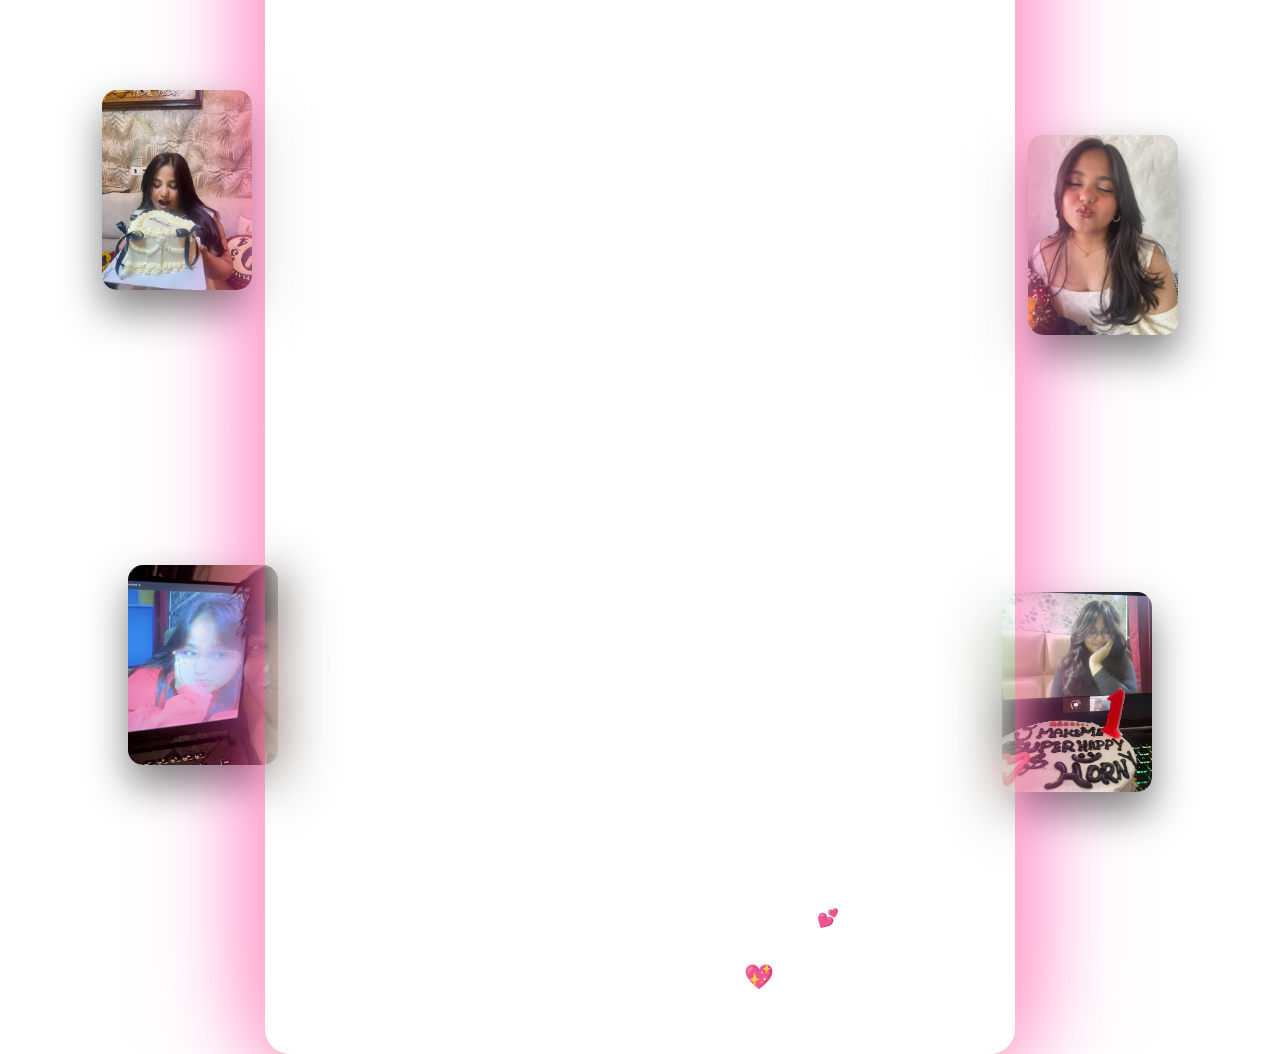
==== letter.html @ 2f8ef66e "Update letter.html" ====
<!DOCTYPE html>
<html lang="en">
<head>
<meta charset="UTF-8">
<meta name="viewport" content="width=device-width, initial-scale=1.0">
<title>My Heart 💕</title>

<link href="https://fonts.googleapis.com/css2?family=Playfair+Display:wght@600&family=Poppins:wght@300;400&display=swap" rel="stylesheet">

<style>
*{
  margin:0;
  padding:0;
  box-sizing:border-box;
  font-family:'Poppins',sans-serif;
}

body{
  height:100vh;
  display:flex;
  justify-content:center;
  align-items:center;
  overflow:hidden;
  color:white;
  position:relative;
}

/* Background Blur */
.bg{
  position:fixed;
  width:100%;
  height:100%;
  background-size:cover;
  background-position:center;
  filter:blur(30px) brightness(0.5);
  animation:bgSlide 25s infinite;
  z-index:-2;
}

@keyframes bgSlide{
  0%{background-image:url('pic1.jpg');}
  20%{background-image:url('pic2.jpg');}
  40%{background-image:url('pic3.jpg');}
  60%{background-image:url('pic4.jpg');}
  80%{background-image:url('pic5.jpg');}
  100%{background-image:url('pic1.jpg');}
}

/* Floating Photos */
.photo{
  position:absolute;
  width:150px;
  height:200px;
  border-radius:15px;
  overflow:hidden;
  box-shadow:0 20px 40px rgba(0,0,0,0.5);
  animation:float 6s ease-in-out infinite;
}

.photo img{
  width:100%;
  height:100%;
  object-fit:cover;
}

.photo1{top:10%; left:8%;}
.photo2{top:15%; right:8%; animation-delay:1s;}
.photo3{bottom:15%; left:10%; animation-delay:2s;}
.photo4{bottom:12%; right:10%; animation-delay:3s;}

@keyframes float{
  0%{transform:translateY(0);}
  50%{transform:translateY(-20px);}
  100%{transform:translateY(0);}
}

/* Glowing Letter */
.letter{
  max-width:750px;
  padding:60px;
  border-radius:25px;
  background:rgba(255,255,255,0.15);
  backdrop-filter:blur(20px);
  text-align:center;
  box-shadow:
    0 0 40px rgba(255,192,203,0.7),
    0 0 80px rgba(255,105,180,0.6),
    0 0 120px rgba(255,20,147,0.5);
  animation:glow 3s infinite alternate;
}

@keyframes glow{
  from{
    box-shadow:
      0 0 30px rgba(255,192,203,0.5),
      0 0 60px rgba(255,105,180,0.4);
  }
  to{
    box-shadow:
      0 0 60px rgba(255,192,203,0.9),
      0 0 120px rgba(255,105,180,0.8),
      0 0 160px rgba(255,20,147,0.7);
  }
}

h1{
  font-family:'Playfair Display',serif;
  font-size:2.8rem;
  margin-bottom:20px;
}

p{
  line-height:1.8;
  font-size:1.1rem;
}

.love{
  margin-top:25px;
  font-size:1.5rem;
  font-weight:bold;
  animation:pulse 1.5s infinite;
}

@keyframes pulse{
  0%{transform:scale(1);}
  50%{transform:scale(1.1);}
  100%{transform:scale(1);}
}
</style>
</head>

<body>

<div class="bg"></div>

<!-- Music -->
<audio autoplay loop>
  <source src="music.mp3" type="audio/mpeg">
</audio>

<!-- Floating Photos -->
<div class="photo photo1"><img src="pic1.jpg"></div>
<div class="photo photo2"><img src="pic2.jpg"></div>
<div class="photo photo3"><img src="pic3.jpg"></div>
<div class="photo photo4"><img src="pic4.jpg"></div>

<div class="letter">
  <h1>My Heart 💕</h1>

  <p>
 Happy Valentine’s Day to the girl who accidentally became my favorite person… and now refuses to leave my mind for even five minutes.<br><br>

First of all, how dare you be this cute?<br><br>

You just walked into my life, acted normal, smiled a little, talked sweetly… and now I’m out here smiling at my phone like I’ve completely lost control. This is clearly your fault.<br><br>

You’re unfairly adorable. Unfairly sweet. Unfairly good at making me miss you.<br><br>

And don’t think I haven’t noticed the way you act innocent sometimes. You know exactly what you’re doing. One smile and suddenly my entire mood changes. One message and I forget what I was even stressed about.<br><br>

You’ve become my comfort and my favorite distraction at the same time. And honestly? I wouldn’t change that for anything.<br><br>

I love how you tease me.  
I love how you pretend you’re not soft.  
I love how you act strong but still care so deeply.  
And I love that you’re mine. Yes. Mine. I said it.<br><br>

If loving you this much is dramatic, then fine — I’m dramatic.<br><br>

No matter who’s around, no matter what changes, no matter how time moves…  
You’ll always be the girl my heart chose first.<br><br>

Happy Valentine’s Day, my favorite person 💕
  </p>

  <div class="love">
    I love you the most 💖
  </div>
</div>

</body>
</html>
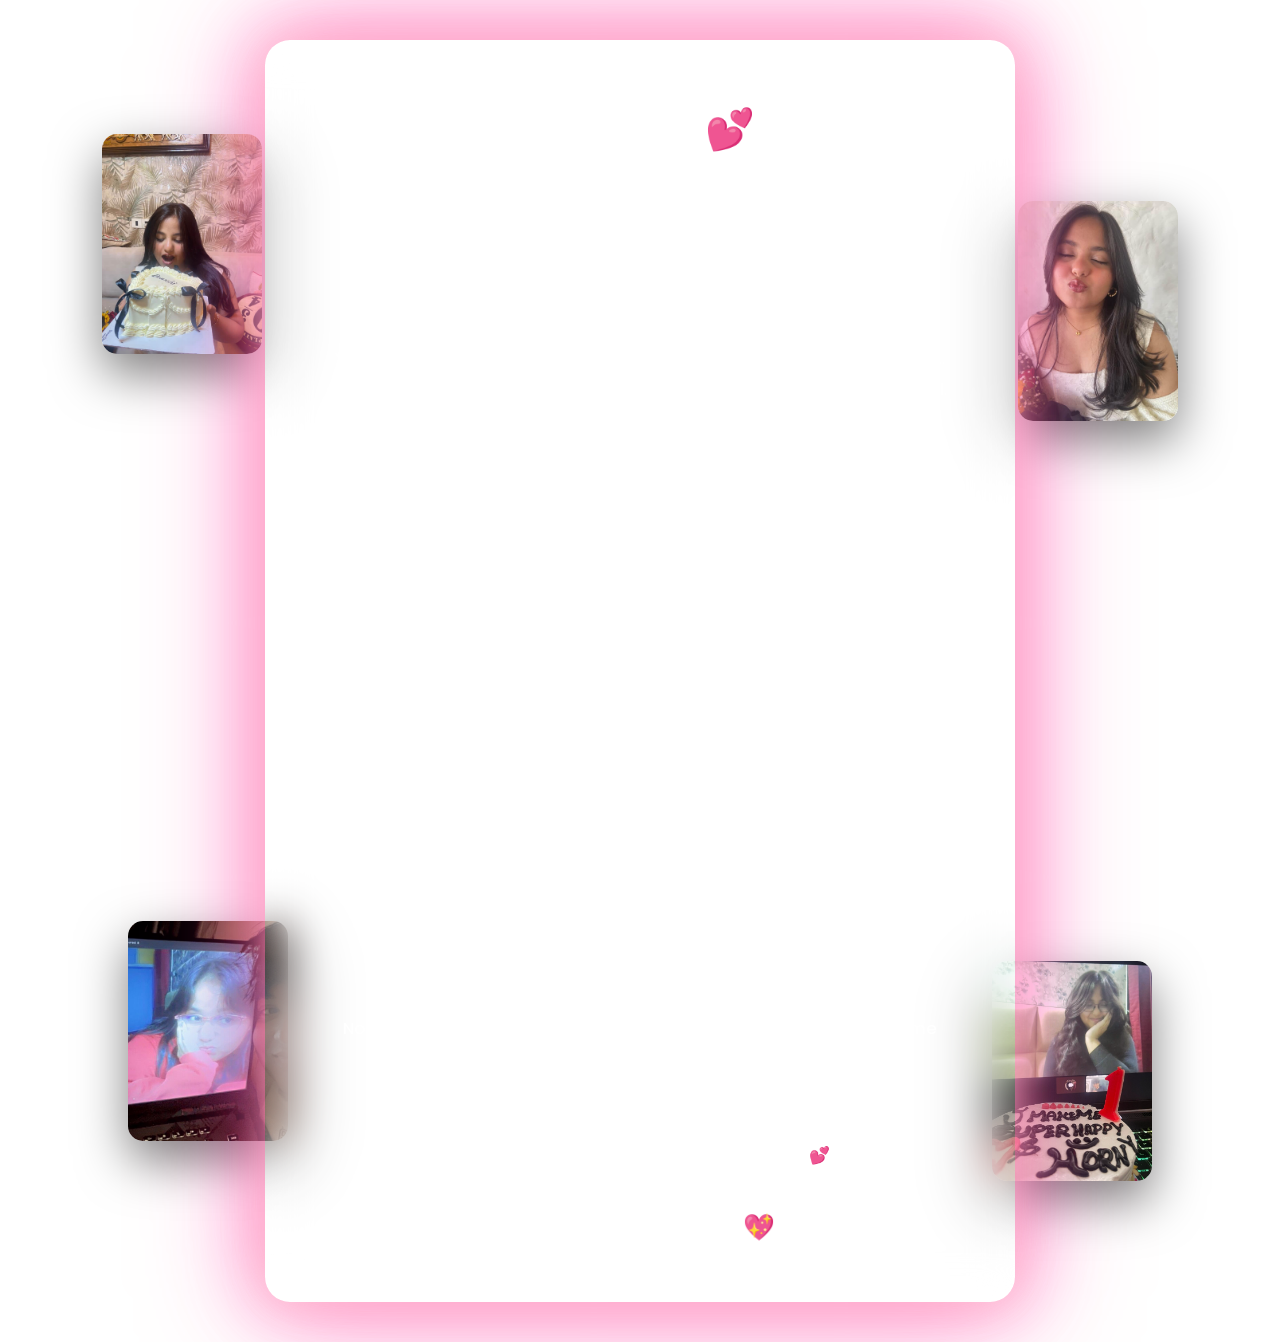
==== commit 6d1990cd: "Update letter.html" ====
--- a/letter.html
+++ b/letter.html
@@ -16,23 +16,25 @@
 }
 
 body{
-  height:100vh;
+  min-height:100vh;
+  overflow-x:hidden;
+  overflow-y:auto;
   display:flex;
   justify-content:center;
   align-items:center;
-  overflow:hidden;
   color:white;
   position:relative;
+  padding:40px 0;
 }
 
-/* Background Blur */
+/* BLURRED BACKGROUND SLIDESHOW */
 .bg{
   position:fixed;
   width:100%;
   height:100%;
   background-size:cover;
   background-position:center;
-  filter:blur(30px) brightness(0.5);
+  filter:blur(25px) brightness(0.6);
   animation:bgSlide 25s infinite;
   z-index:-2;
 }
@@ -46,14 +48,14 @@
   100%{background-image:url('pic1.jpg');}
 }
 
-/* Floating Photos */
+/* FLOATING PHOTOS */
 .photo{
   position:absolute;
-  width:150px;
-  height:200px;
+  width:160px;
+  height:220px;
   border-radius:15px;
   overflow:hidden;
-  box-shadow:0 20px 40px rgba(0,0,0,0.5);
+  box-shadow:0 20px 50px rgba(0,0,0,0.5);
   animation:float 6s ease-in-out infinite;
 }
 
@@ -69,27 +71,28 @@
 .photo4{bottom:12%; right:10%; animation-delay:3s;}
 
 @keyframes float{
-  0%{transform:translateY(0);}
-  50%{transform:translateY(-20px);}
-  100%{transform:translateY(0);}
+  0%{transform:translateY(0px) rotate(0deg);}
+  50%{transform:translateY(-25px) rotate(3deg);}
+  100%{transform:translateY(0px) rotate(0deg);}
 }
 
-/* Glowing Letter */
+/* GLOWING LETTER */
 .letter{
   max-width:750px;
   padding:60px;
   border-radius:25px;
+  backdrop-filter:blur(20px);
   background:rgba(255,255,255,0.15);
-  backdrop-filter:blur(20px);
-  text-align:center;
   box-shadow:
     0 0 40px rgba(255,192,203,0.7),
     0 0 80px rgba(255,105,180,0.6),
     0 0 120px rgba(255,20,147,0.5);
-  animation:glow 3s infinite alternate;
+  text-align:center;
+  animation:glowPulse 3s infinite alternate;
+  z-index:5;
 }
 
-@keyframes glow{
+@keyframes glowPulse{
   from{
     box-shadow:
       0 0 30px rgba(255,192,203,0.5),
@@ -97,35 +100,34 @@
   }
   to{
     box-shadow:
-      0 0 60px rgba(255,192,203,0.9),
-      0 0 120px rgba(255,105,180,0.8),
-      0 0 160px rgba(255,20,147,0.7);
+      0 0 50px rgba(255,192,203,0.9),
+      0 0 100px rgba(255,105,180,0.8);
   }
 }
 
 h1{
   font-family:'Playfair Display',serif;
-  font-size:2.8rem;
-  margin-bottom:20px;
+  font-size:2.5rem;
+  margin-bottom:30px;
 }
 
 p{
-  line-height:1.8;
-  font-size:1.1rem;
+  font-size:1.05rem;
+  line-height:1.9;
 }
 
 .love{
-  margin-top:25px;
-  font-size:1.5rem;
-  font-weight:bold;
-  animation:pulse 1.5s infinite;
+  margin-top:40px;
+  font-size:1.6rem;
+  font-weight:600;
+  animation:loveGlow 2s infinite alternate;
 }
 
-@keyframes pulse{
-  0%{transform:scale(1);}
-  50%{transform:scale(1.1);}
-  100%{transform:scale(1);}
+@keyframes loveGlow{
+  from{text-shadow:0 0 10px hotpink;}
+  to{text-shadow:0 0 25px deeppink;}
 }
+
 </style>
 </head>
 
@@ -133,22 +135,16 @@
 
 <div class="bg"></div>
 
-<!-- Music -->
-<audio autoplay loop>
-  <source src="music.mp3" type="audio/mpeg">
-</audio>
-
-<!-- Floating Photos -->
 <div class="photo photo1"><img src="pic1.jpg"></div>
 <div class="photo photo2"><img src="pic2.jpg"></div>
 <div class="photo photo3"><img src="pic3.jpg"></div>
 <div class="photo photo4"><img src="pic4.jpg"></div>
 
 <div class="letter">
-  <h1>My Heart 💕</h1>
+<h1>My Heart 💕</h1>
 
-  <p>
- Happy Valentine’s Day to the girl who accidentally became my favorite person… and now refuses to leave my mind for even five minutes.<br><br>
+<p>
+Happy Valentine’s Day to the girl who accidentally became my favorite person… and now refuses to leave my mind for even five minutes.<br><br>
 
 First of all, how dare you be this cute?<br><br>
 
@@ -160,22 +156,21 @@
 
 You’ve become my comfort and my favorite distraction at the same time. And honestly? I wouldn’t change that for anything.<br><br>
 
-I love how you tease me.  
-I love how you pretend you’re not soft.  
-I love how you act strong but still care so deeply.  
+I love how you tease me.<br>
+I love how you pretend you’re not soft.<br>
+I love how you act strong but still care so deeply.<br>
 And I love that you’re mine. Yes. Mine. I said it.<br><br>
 
 If loving you this much is dramatic, then fine — I’m dramatic.<br><br>
 
-No matter who’s around, no matter what changes, no matter how time moves…  
+No matter who’s around, no matter what changes, no matter how time moves…<br>
 You’ll always be the girl my heart chose first.<br><br>
 
 Happy Valentine’s Day, my favorite person 💕
-  </p>
+</p>
 
-  <div class="love">
-    I love you the most 💖
-  </div>
+<div class="love">I love you the most 💖</div>
+
 </div>
 
 </body>
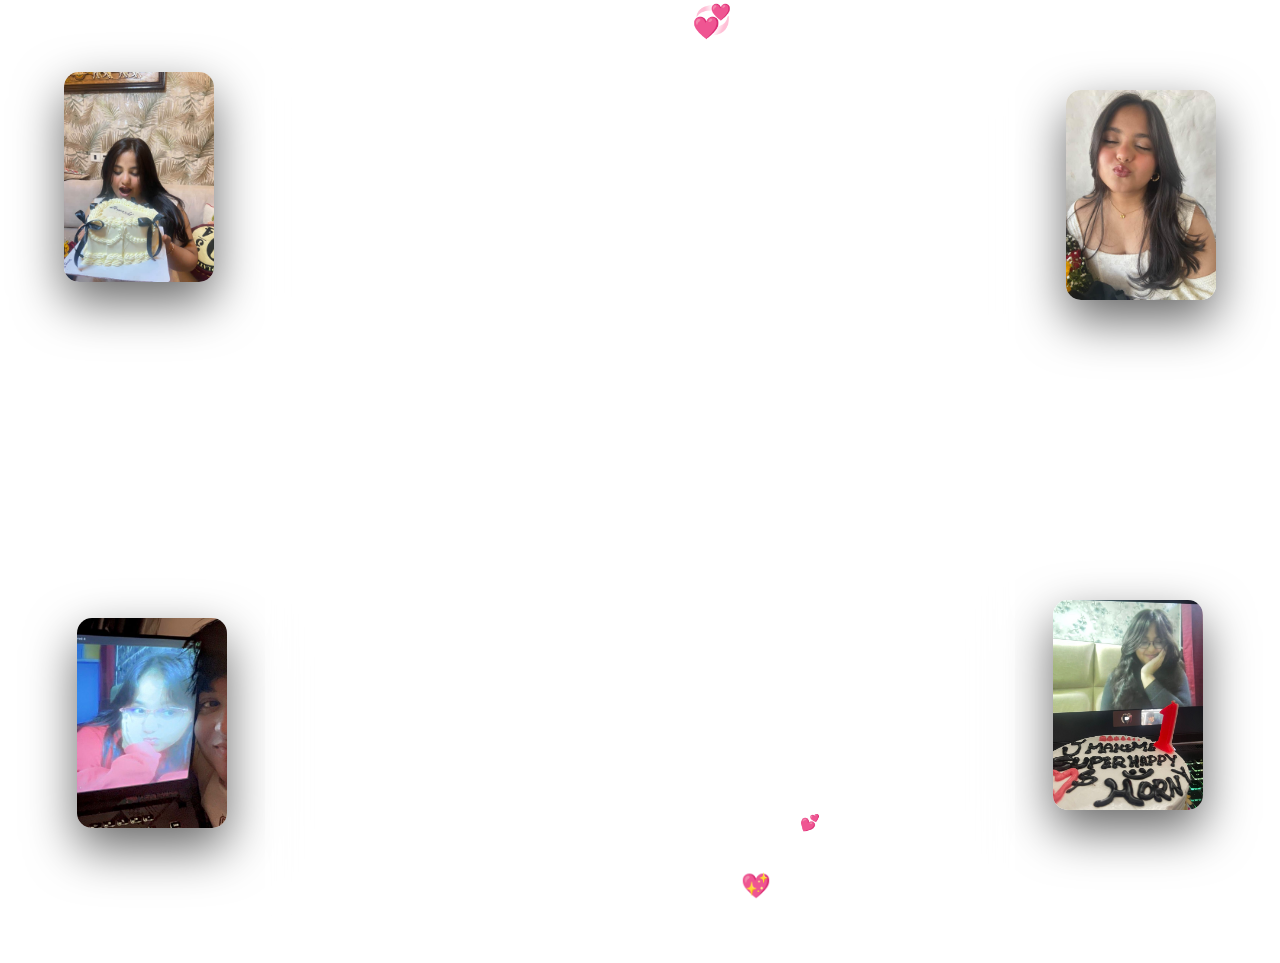
==== commit ff7dc1d1: "Refactor styles and update content in letter.html" ====
--- a/letter.html
+++ b/letter.html
@@ -16,25 +16,23 @@
 }
 
 body{
-  min-height:100vh;
-  overflow-x:hidden;
-  overflow-y:auto;
+  height:100vh;
+  overflow:hidden;
   display:flex;
   justify-content:center;
   align-items:center;
   color:white;
   position:relative;
-  padding:40px 0;
 }
 
-/* BLURRED BACKGROUND SLIDESHOW */
+/* BLUR BACKGROUND */
 .bg{
   position:fixed;
   width:100%;
   height:100%;
   background-size:cover;
   background-position:center;
-  filter:blur(25px) brightness(0.6);
+  filter:blur(25px) brightness(0.5);
   animation:bgSlide 25s infinite;
   z-index:-2;
 }
@@ -48,14 +46,14 @@
   100%{background-image:url('pic1.jpg');}
 }
 
-/* FLOATING PHOTOS */
+/* FLOATING SIDE IMAGES */
 .photo{
   position:absolute;
-  width:160px;
-  height:220px;
+  width:150px;
+  height:210px;
   border-radius:15px;
   overflow:hidden;
-  box-shadow:0 20px 50px rgba(0,0,0,0.5);
+  box-shadow:0 20px 50px rgba(0,0,0,0.6);
   animation:float 6s ease-in-out infinite;
 }
 
@@ -65,15 +63,15 @@
   object-fit:cover;
 }
 
-.photo1{top:10%; left:8%;}
-.photo2{top:15%; right:8%; animation-delay:1s;}
-.photo3{bottom:15%; left:10%; animation-delay:2s;}
-.photo4{bottom:12%; right:10%; animation-delay:3s;}
+.photo1{top:8%; left:5%;}
+.photo2{top:10%; right:5%; animation-delay:1s;}
+.photo3{bottom:8%; left:6%; animation-delay:2s;}
+.photo4{bottom:10%; right:6%; animation-delay:3s;}
 
 @keyframes float{
-  0%{transform:translateY(0px) rotate(0deg);}
-  50%{transform:translateY(-25px) rotate(3deg);}
-  100%{transform:translateY(0px) rotate(0deg);}
+  0%{transform:translateY(0);}
+  50%{transform:translateY(-20px);}
+  100%{transform:translateY(0);}
 }
 
 /* GLOWING LETTER */
@@ -82,52 +80,40 @@
   padding:60px;
   border-radius:25px;
   backdrop-filter:blur(20px);
-  background:rgba(255,255,255,0.15);
-  box-shadow:
-    0 0 40px rgba(255,192,203,0.7),
-    0 0 80px rgba(255,105,180,0.6),
-    0 0 120px rgba(255,20,147,0.5);
+  background:rgba(255,255,255,0.1);
   text-align:center;
   animation:glowPulse 3s infinite alternate;
-  z-index:5;
 }
 
 @keyframes glowPulse{
   from{
-    box-shadow:
-      0 0 30px rgba(255,192,203,0.5),
-      0 0 60px rgba(255,105,180,0.4);
+    box-shadow:0 0 30px #ff7eb9;
   }
   to{
-    box-shadow:
-      0 0 50px rgba(255,192,203,0.9),
-      0 0 100px rgba(255,105,180,0.8);
+    box-shadow:0 0 80px #ff1493;
   }
 }
 
 h1{
   font-family:'Playfair Display',serif;
-  font-size:2.5rem;
-  margin-bottom:30px;
+  margin-bottom:20px;
 }
 
-p{
-  font-size:1.05rem;
-  line-height:1.9;
+.message{
+  line-height:1.8;
+  font-size:1rem;
 }
 
 .love{
-  margin-top:40px;
-  font-size:1.6rem;
-  font-weight:600;
-  animation:loveGlow 2s infinite alternate;
+  margin-top:30px;
+  font-size:1.5rem;
+  animation:pop 2s infinite alternate;
 }
 
-@keyframes loveGlow{
-  from{text-shadow:0 0 10px hotpink;}
-  to{text-shadow:0 0 25px deeppink;}
+@keyframes pop{
+  from{transform:scale(1);}
+  to{transform:scale(1.1);}
 }
-
 </style>
 </head>
 
@@ -135,15 +121,16 @@
 
 <div class="bg"></div>
 
+<!-- SIDE PHOTOS -->
 <div class="photo photo1"><img src="pic1.jpg"></div>
 <div class="photo photo2"><img src="pic2.jpg"></div>
 <div class="photo photo3"><img src="pic3.jpg"></div>
 <div class="photo photo4"><img src="pic4.jpg"></div>
 
 <div class="letter">
-<h1>My Heart 💕</h1>
+<h1>My Heart 💞</h1>
 
-<p>
+<div class="message">
 Happy Valentine’s Day to the girl who accidentally became my favorite person… and now refuses to leave my mind for even five minutes.<br><br>
 
 First of all, how dare you be this cute?<br><br>
@@ -156,22 +143,25 @@
 
 You’ve become my comfort and my favorite distraction at the same time. And honestly? I wouldn’t change that for anything.<br><br>
 
-I love how you tease me.<br>
-I love how you pretend you’re not soft.<br>
-I love how you act strong but still care so deeply.<br>
+I love how you tease me.  
+I love how you pretend you’re not soft.  
+I love how you act strong but still care so deeply.  
 And I love that you’re mine. Yes. Mine. I said it.<br><br>
 
 If loving you this much is dramatic, then fine — I’m dramatic.<br><br>
 
-No matter who’s around, no matter what changes, no matter how time moves…<br>
+No matter who’s around, no matter what changes, no matter how time moves…  
 You’ll always be the girl my heart chose first.<br><br>
 
 Happy Valentine’s Day, my favorite person 💕
-</p>
+</div>
 
 <div class="love">I love you the most 💖</div>
+</div>
 
-</div>
+<audio autoplay loop>
+  <source src="music.mp3" type="audio/mpeg">
+</audio>
 
 </body>
 </html>
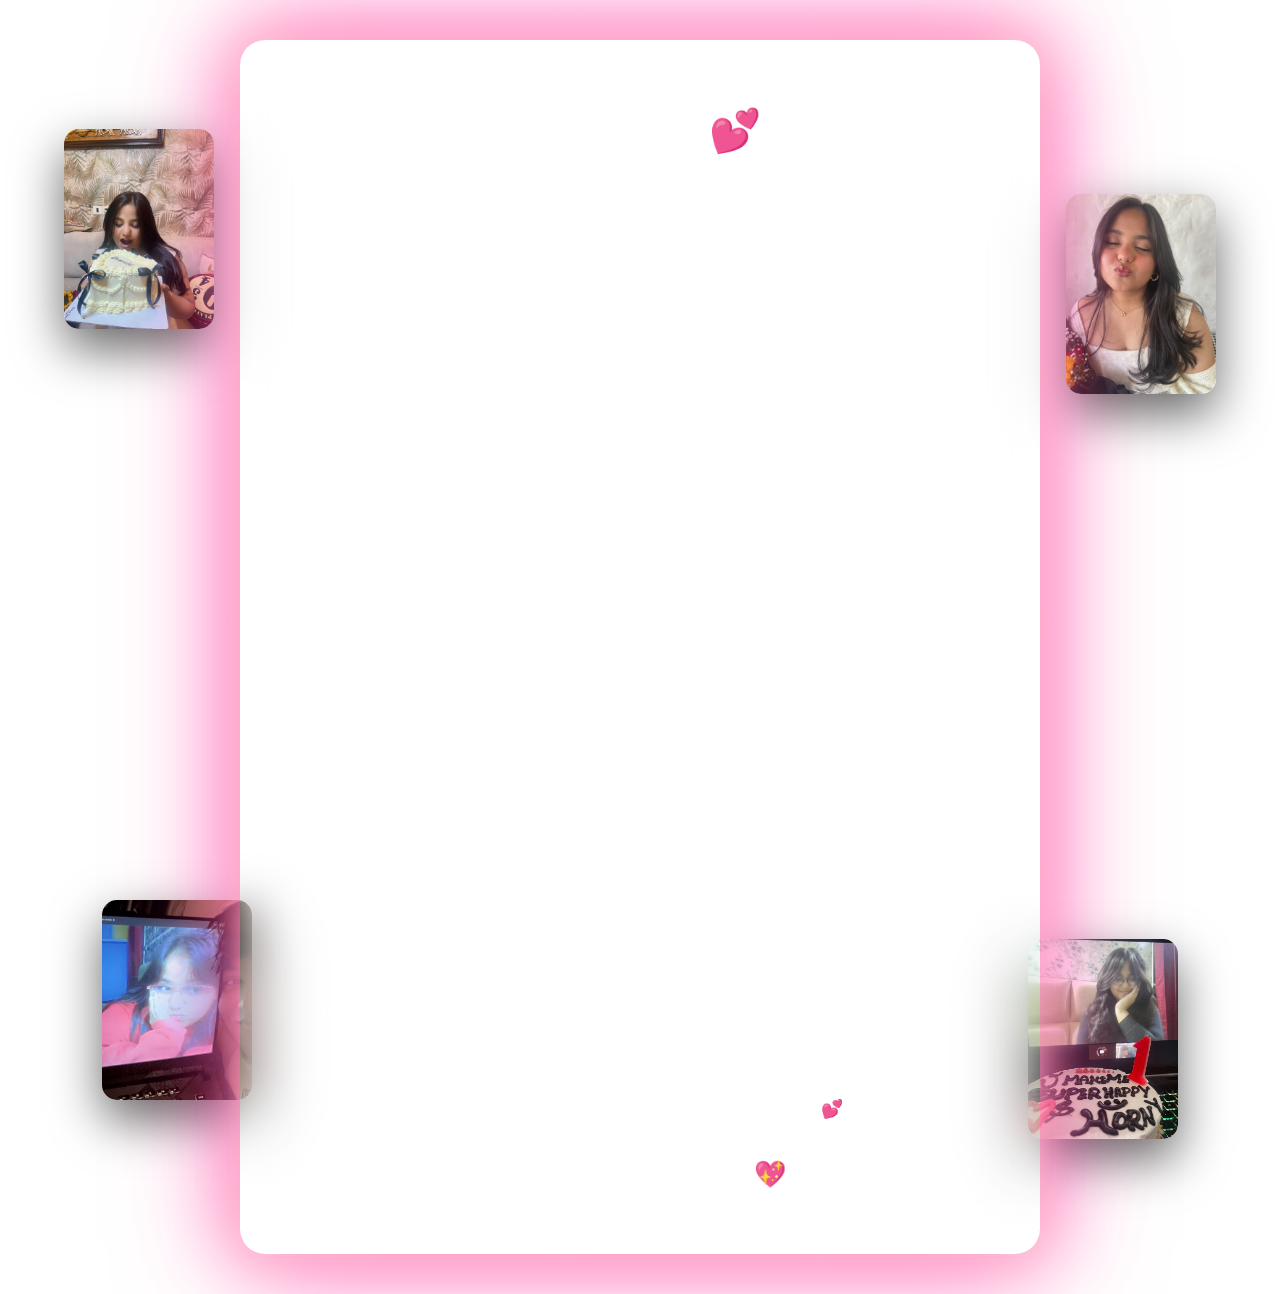
==== commit 06a8f4ac: "Update letter.html" ====
--- a/letter.html
+++ b/letter.html
@@ -16,23 +16,24 @@
 }
 
 body{
-  height:100vh;
-  overflow:hidden;
+  min-height:100vh;
+  overflow-y:auto;
   display:flex;
   justify-content:center;
   align-items:center;
   color:white;
   position:relative;
+  padding:40px 0;
 }
 
-/* BLUR BACKGROUND */
+/* Background blur */
 .bg{
   position:fixed;
   width:100%;
   height:100%;
   background-size:cover;
   background-position:center;
-  filter:blur(25px) brightness(0.5);
+  filter:blur(25px) brightness(0.6);
   animation:bgSlide 25s infinite;
   z-index:-2;
 }
@@ -46,11 +47,11 @@
   100%{background-image:url('pic1.jpg');}
 }
 
-/* FLOATING SIDE IMAGES */
+/* Floating photos */
 .photo{
   position:absolute;
   width:150px;
-  height:210px;
+  height:200px;
   border-radius:15px;
   overflow:hidden;
   box-shadow:0 20px 50px rgba(0,0,0,0.6);
@@ -63,56 +64,68 @@
   object-fit:cover;
 }
 
-.photo1{top:8%; left:5%;}
-.photo2{top:10%; right:5%; animation-delay:1s;}
-.photo3{bottom:8%; left:6%; animation-delay:2s;}
-.photo4{bottom:10%; right:6%; animation-delay:3s;}
+.photo1{top:10%; left:5%;}
+.photo2{top:15%; right:5%; animation-delay:1s;}
+.photo3{bottom:15%; left:8%; animation-delay:2s;}
+.photo4{bottom:12%; right:8%; animation-delay:3s;}
 
 @keyframes float{
   0%{transform:translateY(0);}
-  50%{transform:translateY(-20px);}
+  50%{transform:translateY(-25px);}
   100%{transform:translateY(0);}
 }
 
-/* GLOWING LETTER */
+/* Glowing Letter */
 .letter{
-  max-width:750px;
+  max-width:800px;
   padding:60px;
   border-radius:25px;
   backdrop-filter:blur(20px);
-  background:rgba(255,255,255,0.1);
+  background:rgba(255,255,255,0.15);
+  box-shadow:
+    0 0 40px rgba(255,192,203,0.8),
+    0 0 80px rgba(255,105,180,0.7),
+    0 0 120px rgba(255,20,147,0.6);
   text-align:center;
   animation:glowPulse 3s infinite alternate;
+  z-index:5;
 }
 
 @keyframes glowPulse{
   from{
-    box-shadow:0 0 30px #ff7eb9;
+    box-shadow:
+      0 0 30px rgba(255,192,203,0.6),
+      0 0 60px rgba(255,105,180,0.5);
   }
   to{
-    box-shadow:0 0 80px #ff1493;
+    box-shadow:
+      0 0 60px rgba(255,192,203,1),
+      0 0 120px rgba(255,20,147,0.9);
   }
 }
 
 h1{
   font-family:'Playfair Display',serif;
-  margin-bottom:20px;
+  font-size:42px;
+  margin-bottom:30px;
 }
 
-.message{
+p{
+  font-size:18px;
   line-height:1.8;
-  font-size:1rem;
+  margin-bottom:25px;
 }
 
 .love{
+  font-size:26px;
+  font-weight:bold;
   margin-top:30px;
-  font-size:1.5rem;
-  animation:pop 2s infinite alternate;
+  animation:loveGlow 2s infinite alternate;
 }
 
-@keyframes pop{
-  from{transform:scale(1);}
-  to{transform:scale(1.1);}
+@keyframes loveGlow{
+  from{text-shadow:0 0 10px hotpink;}
+  to{text-shadow:0 0 25px deeppink;}
 }
 </style>
 </head>
@@ -121,16 +134,15 @@
 
 <div class="bg"></div>
 
-<!-- SIDE PHOTOS -->
 <div class="photo photo1"><img src="pic1.jpg"></div>
 <div class="photo photo2"><img src="pic2.jpg"></div>
 <div class="photo photo3"><img src="pic3.jpg"></div>
 <div class="photo photo4"><img src="pic4.jpg"></div>
 
 <div class="letter">
-<h1>My Heart 💞</h1>
+<h1>My Heart 💕</h1>
 
-<div class="message">
+<p>
 Happy Valentine’s Day to the girl who accidentally became my favorite person… and now refuses to leave my mind for even five minutes.<br><br>
 
 First of all, how dare you be this cute?<br><br>
@@ -154,14 +166,11 @@
 You’ll always be the girl my heart chose first.<br><br>
 
 Happy Valentine’s Day, my favorite person 💕
-</div>
+</p>
 
 <div class="love">I love you the most 💖</div>
+
 </div>
-
-<audio autoplay loop>
-  <source src="music.mp3" type="audio/mpeg">
-</audio>
 
 </body>
 </html>
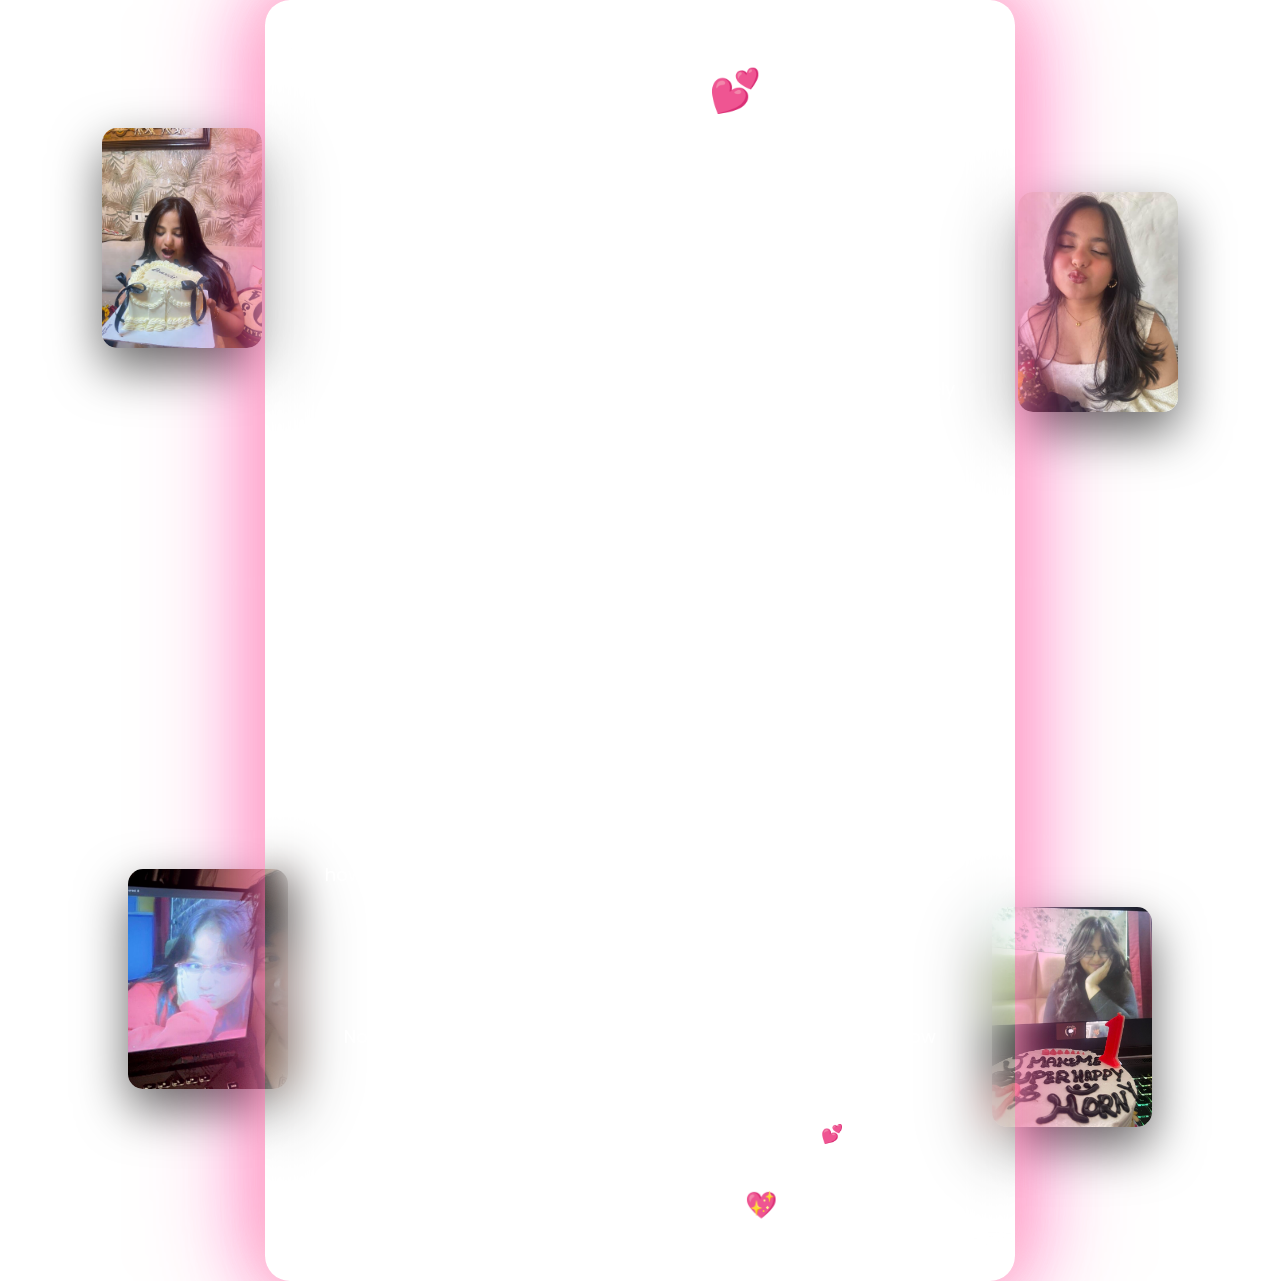
==== commit db0dd834: "Update letter.html" ====
--- a/letter.html
+++ b/letter.html
@@ -23,10 +23,9 @@
   align-items:center;
   color:white;
   position:relative;
-  padding:40px 0;
 }
 
-/* Background blur */
+/* BLURRED BACKGROUND */
 .bg{
   position:fixed;
   width:100%;
@@ -47,11 +46,11 @@
   100%{background-image:url('pic1.jpg');}
 }
 
-/* Floating photos */
+/* FLOATING SIDE PHOTOS */
 .photo{
   position:absolute;
-  width:150px;
-  height:200px;
+  width:160px;
+  height:220px;
   border-radius:15px;
   overflow:hidden;
   box-shadow:0 20px 50px rgba(0,0,0,0.6);
@@ -64,28 +63,28 @@
   object-fit:cover;
 }
 
-.photo1{top:10%; left:5%;}
-.photo2{top:15%; right:5%; animation-delay:1s;}
-.photo3{bottom:15%; left:8%; animation-delay:2s;}
-.photo4{bottom:12%; right:8%; animation-delay:3s;}
+.photo1{top:10%; left:8%;}
+.photo2{top:15%; right:8%; animation-delay:1s;}
+.photo3{bottom:15%; left:10%; animation-delay:2s;}
+.photo4{bottom:12%; right:10%; animation-delay:3s;}
 
 @keyframes float{
-  0%{transform:translateY(0);}
-  50%{transform:translateY(-25px);}
-  100%{transform:translateY(0);}
+  0%{transform:translateY(0px);}
+  50%{transform:translateY(-20px);}
+  100%{transform:translateY(0px);}
 }
 
-/* Glowing Letter */
+/* GLOWING LETTER */
 .letter{
-  max-width:800px;
+  max-width:750px;
   padding:60px;
   border-radius:25px;
   backdrop-filter:blur(20px);
   background:rgba(255,255,255,0.15);
   box-shadow:
-    0 0 40px rgba(255,192,203,0.8),
-    0 0 80px rgba(255,105,180,0.7),
-    0 0 120px rgba(255,20,147,0.6);
+    0 0 40px rgba(255,192,203,0.7),
+    0 0 80px rgba(255,105,180,0.6),
+    0 0 120px rgba(255,20,147,0.5);
   text-align:center;
   animation:glowPulse 3s infinite alternate;
   z-index:5;
@@ -94,13 +93,13 @@
 @keyframes glowPulse{
   from{
     box-shadow:
-      0 0 30px rgba(255,192,203,0.6),
-      0 0 60px rgba(255,105,180,0.5);
+      0 0 30px rgba(255,192,203,0.5),
+      0 0 60px rgba(255,105,180,0.4);
   }
   to{
     box-shadow:
-      0 0 60px rgba(255,192,203,1),
-      0 0 120px rgba(255,20,147,0.9);
+      0 0 60px rgba(255,192,203,0.9),
+      0 0 100px rgba(255,20,147,0.7);
   }
 }
 
@@ -113,19 +112,19 @@
 p{
   font-size:18px;
   line-height:1.8;
-  margin-bottom:25px;
 }
 
 .love{
+  margin-top:40px;
   font-size:26px;
-  font-weight:bold;
-  margin-top:30px;
-  animation:loveGlow 2s infinite alternate;
+  font-weight:600;
+  animation:heartbeat 1.2s infinite;
 }
 
-@keyframes loveGlow{
-  from{text-shadow:0 0 10px hotpink;}
-  to{text-shadow:0 0 25px deeppink;}
+@keyframes heartbeat{
+  0%{transform:scale(1);}
+  50%{transform:scale(1.1);}
+  100%{transform:scale(1);}
 }
 </style>
 </head>
@@ -134,10 +133,16 @@
 
 <div class="bg"></div>
 
+<!-- FLOATING PHOTOS -->
 <div class="photo photo1"><img src="pic1.jpg"></div>
 <div class="photo photo2"><img src="pic2.jpg"></div>
 <div class="photo photo3"><img src="pic3.jpg"></div>
 <div class="photo photo4"><img src="pic4.jpg"></div>
+
+<!-- MUSIC (AUTOPLAYS AFTER BUTTON CLICK FROM INDEX) -->
+<audio id="bgMusic" autoplay loop>
+  <source src="music.mp3" type="audio/mpeg">
+</audio>
 
 <div class="letter">
 <h1>My Heart 💕</h1>
@@ -155,15 +160,11 @@
 
 You’ve become my comfort and my favorite distraction at the same time. And honestly? I wouldn’t change that for anything.<br><br>
 
-I love how you tease me.  
-I love how you pretend you’re not soft.  
-I love how you act strong but still care so deeply.  
-And I love that you’re mine. Yes. Mine. I said it.<br><br>
+I love how you tease me. I love how you pretend you’re not soft. I love how you act strong but still care so deeply. And I love that you’re mine. Yes. Mine. I said it.<br><br>
 
 If loving you this much is dramatic, then fine — I’m dramatic.<br><br>
 
-No matter who’s around, no matter what changes, no matter how time moves…  
-You’ll always be the girl my heart chose first.<br><br>
+No matter who’s around, no matter what changes, no matter how time moves… You’ll always be the girl my heart chose first.<br><br>
 
 Happy Valentine’s Day, my favorite person 💕
 </p>
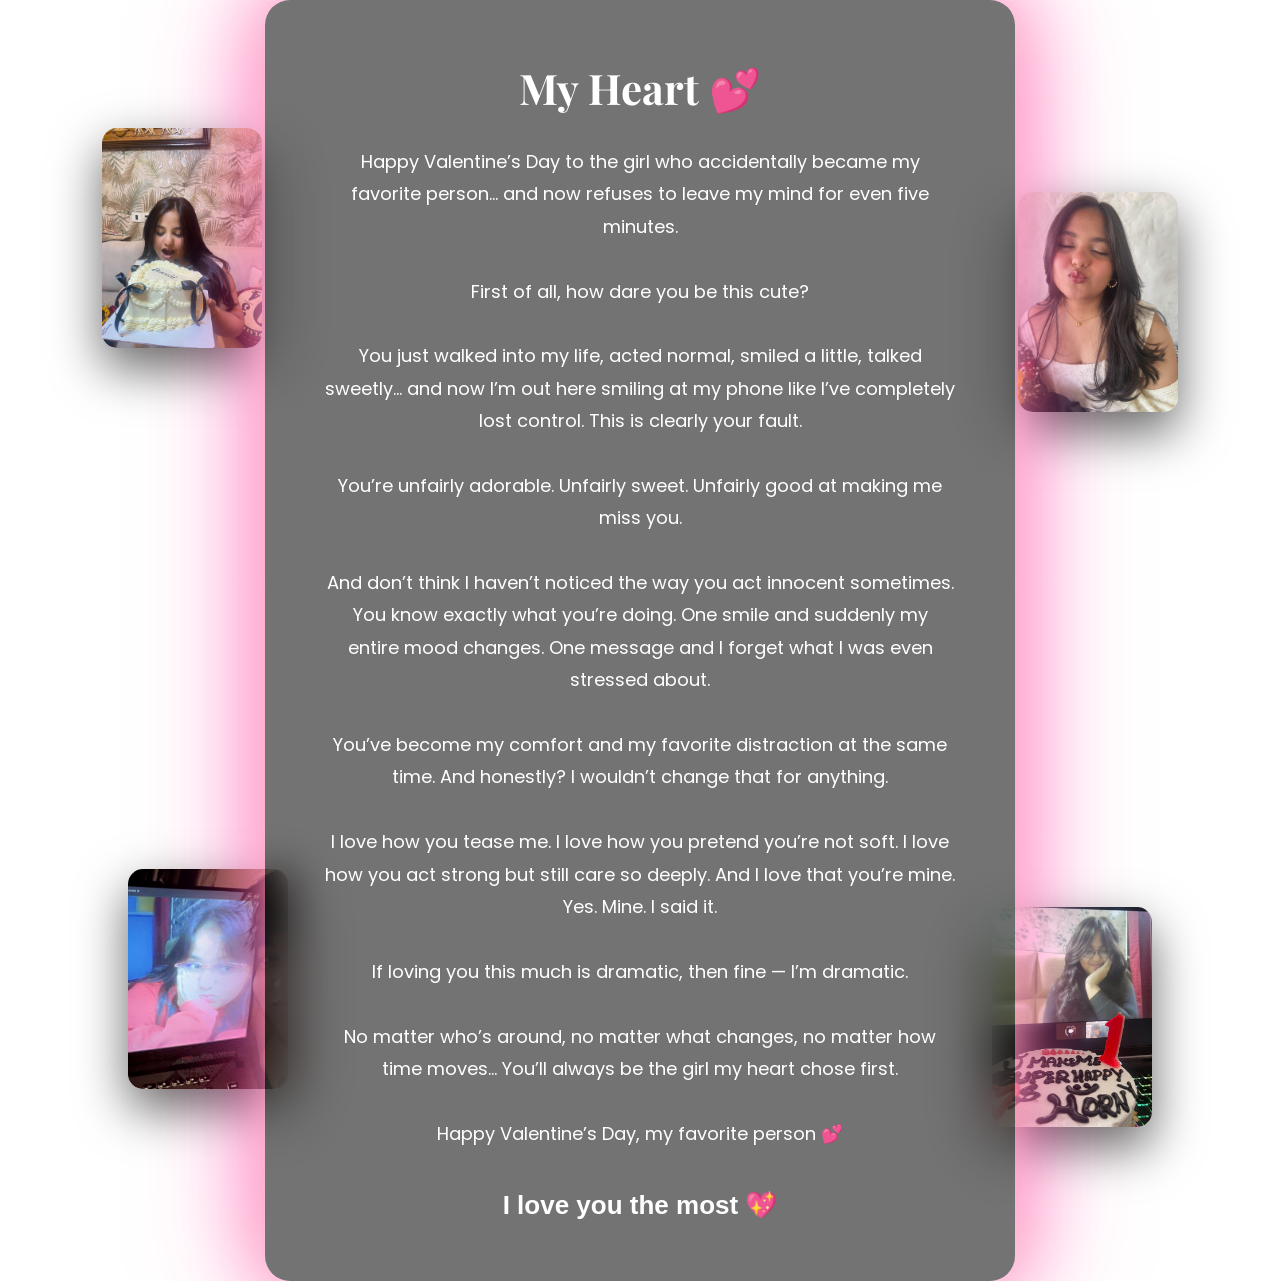
==== commit 1d6427a6: "Update letter.html" ====
--- a/letter.html
+++ b/letter.html
@@ -80,7 +80,7 @@
   padding:60px;
   border-radius:25px;
   backdrop-filter:blur(20px);
-  background:rgba(255,255,255,0.15);
+  background:rgba(0,0,0,0.55);
   box-shadow:
     0 0 40px rgba(255,192,203,0.7),
     0 0 80px rgba(255,105,180,0.6),
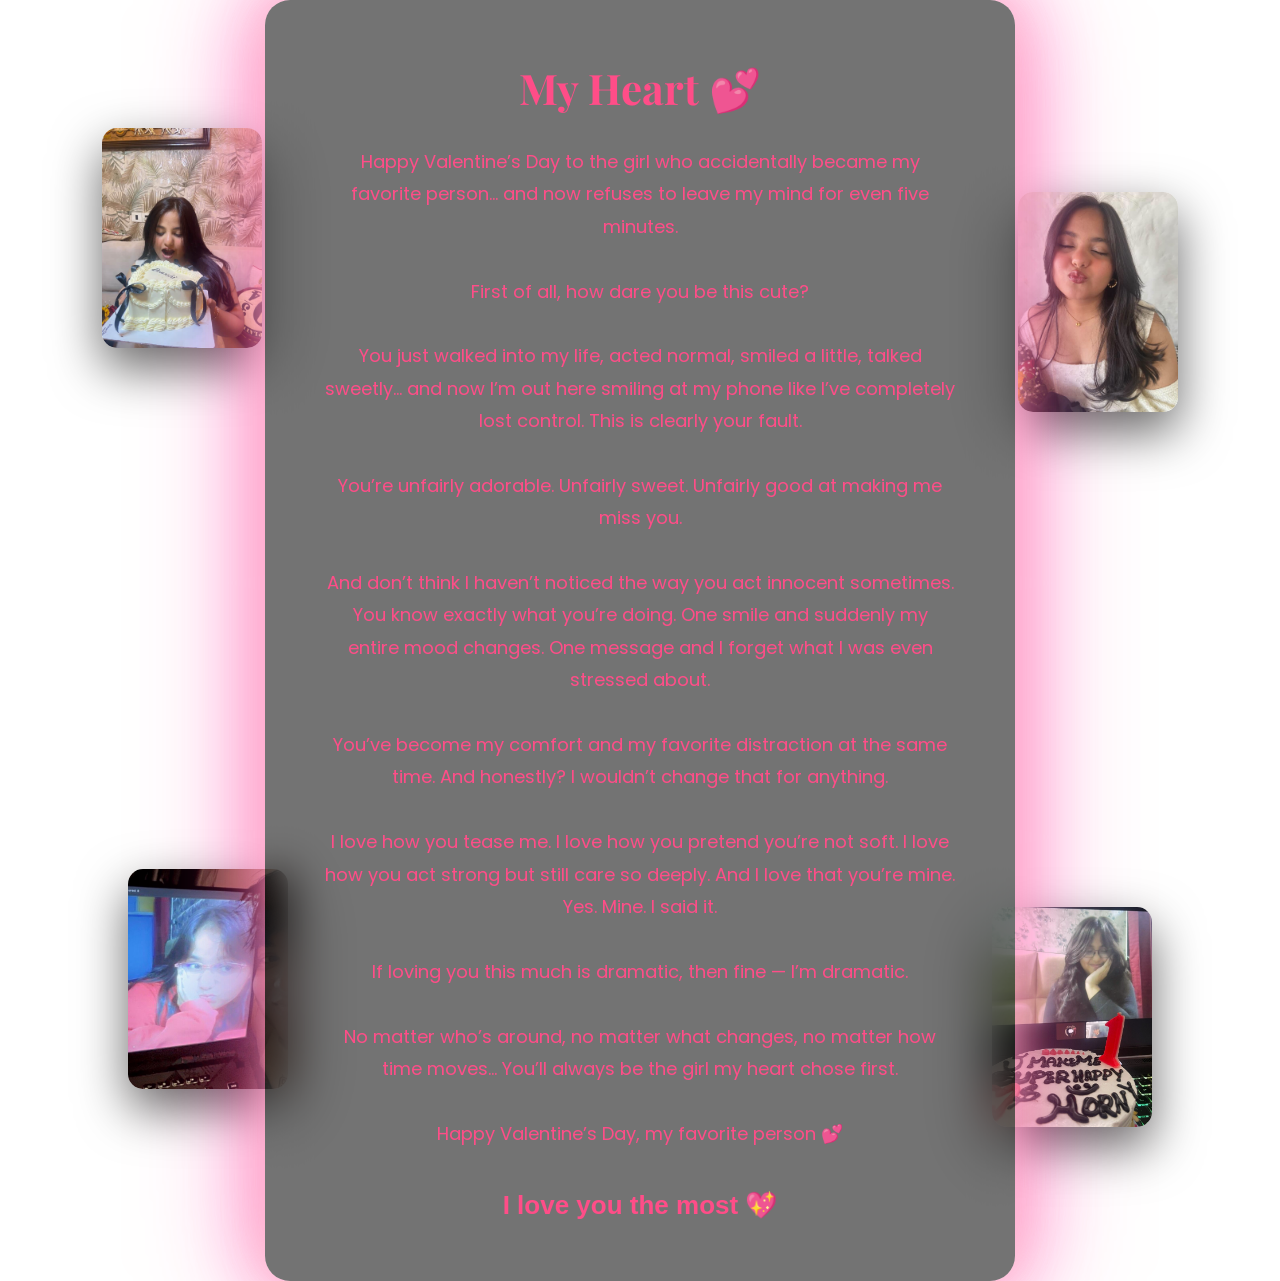
==== commit 9e6c296e: "Update letter.html" ====
--- a/letter.html
+++ b/letter.html
@@ -21,7 +21,7 @@
   display:flex;
   justify-content:center;
   align-items:center;
-  color:white;
+  color: #ff4d88;
   position:relative;
 }
 
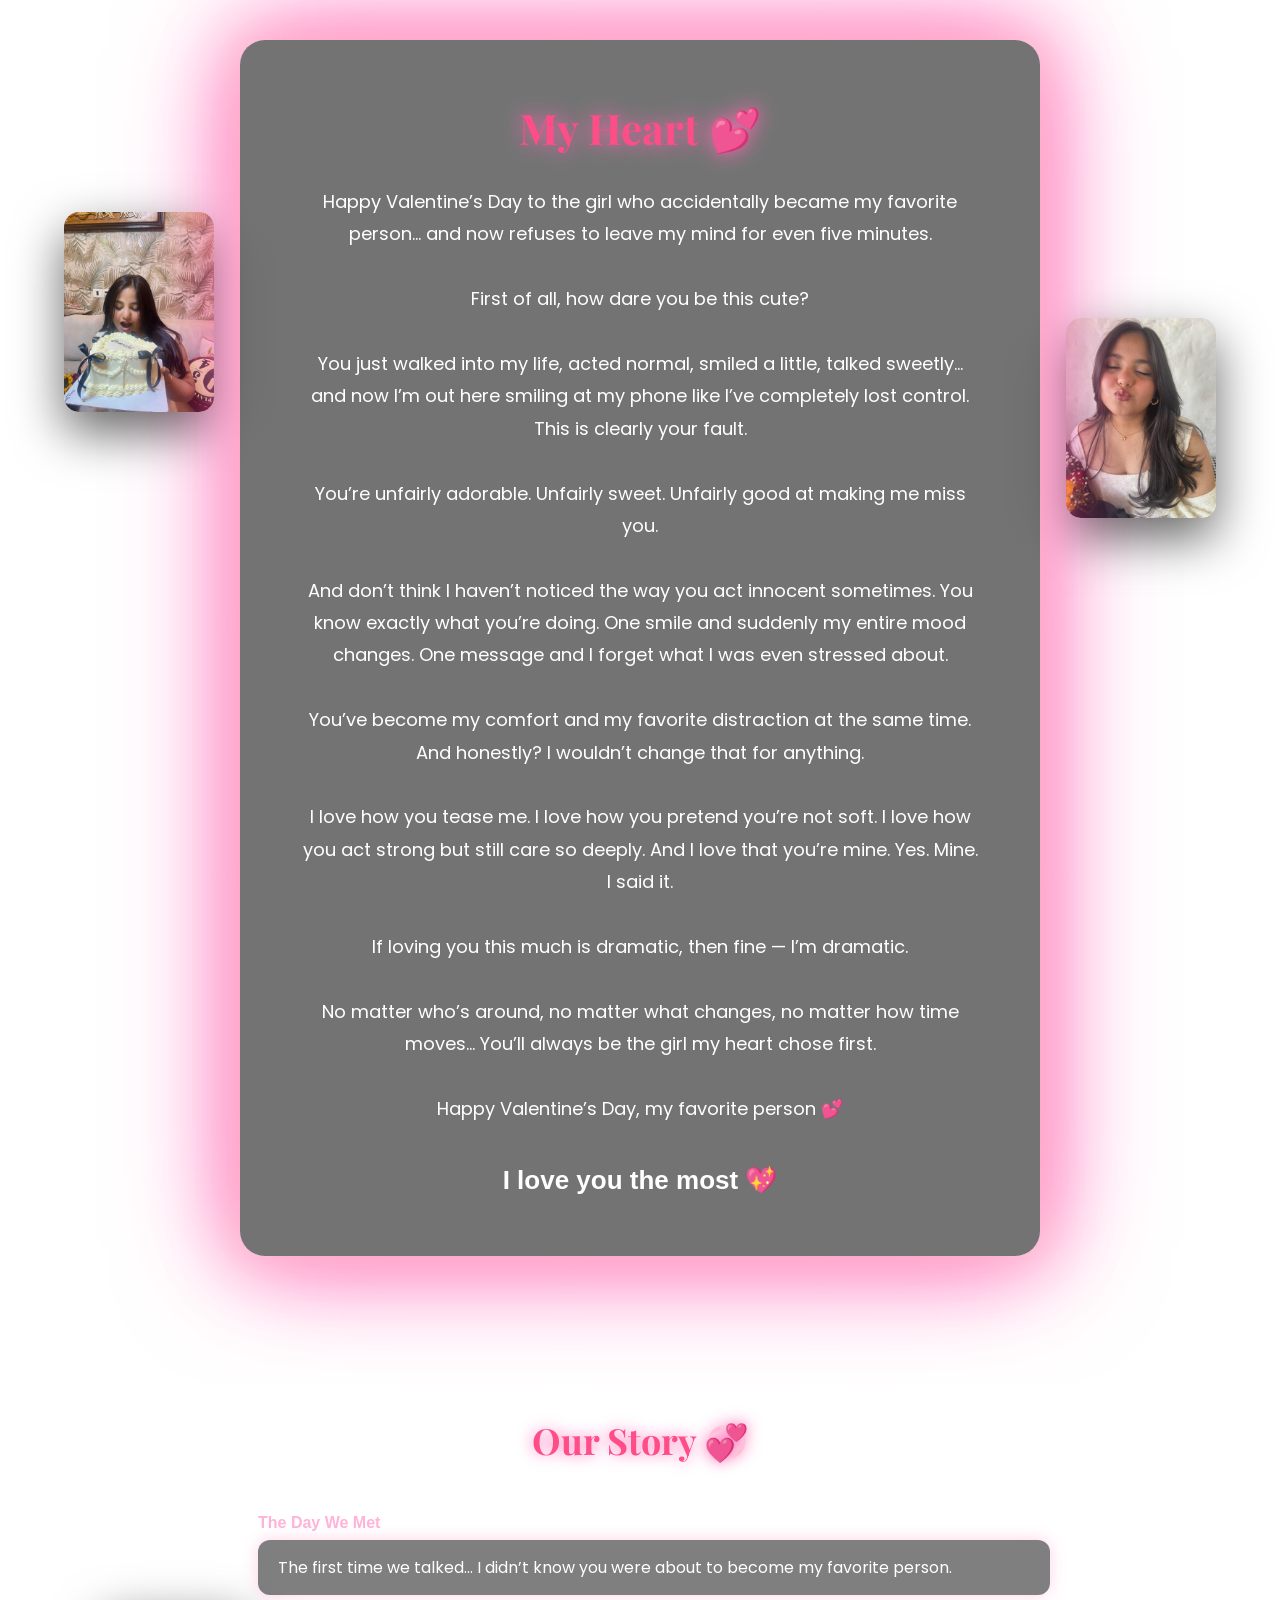
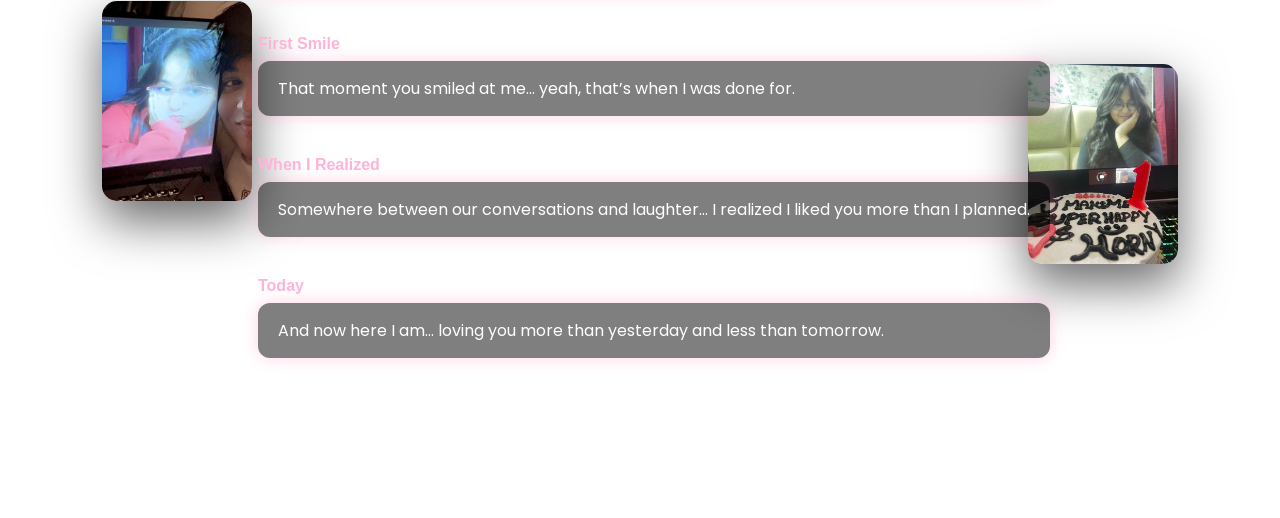
==== commit 6680013f: "Update letter.html" ====
--- a/letter.html
+++ b/letter.html
@@ -19,21 +19,22 @@
   min-height:100vh;
   overflow-y:auto;
   display:flex;
-  justify-content:center;
+  flex-direction:column;
   align-items:center;
-  color: #ff4d88;
+  color:white;
   position:relative;
-}
-
-/* BLURRED BACKGROUND */
+  padding:40px 0;
+}
+
+/* OPTIMIZED BACKGROUND */
 .bg{
   position:fixed;
   width:100%;
   height:100%;
   background-size:cover;
   background-position:center;
-  filter:blur(25px) brightness(0.6);
-  animation:bgSlide 25s infinite;
+  filter:blur(12px) brightness(0.6);
+  animation:bgSlide 30s infinite;
   z-index:-2;
 }
 
@@ -46,15 +47,16 @@
   100%{background-image:url('pic1.jpg');}
 }
 
-/* FLOATING SIDE PHOTOS */
+/* FLOATING PHOTOS */
 .photo{
   position:absolute;
-  width:160px;
-  height:220px;
+  width:150px;
+  height:200px;
   border-radius:15px;
   overflow:hidden;
   box-shadow:0 20px 50px rgba(0,0,0,0.6);
-  animation:float 6s ease-in-out infinite;
+  animation:float 10s ease-in-out infinite;
+  will-change:transform;
 }
 
 .photo img{
@@ -63,43 +65,40 @@
   object-fit:cover;
 }
 
-.photo1{top:10%; left:8%;}
-.photo2{top:15%; right:8%; animation-delay:1s;}
-.photo3{bottom:15%; left:10%; animation-delay:2s;}
-.photo4{bottom:12%; right:10%; animation-delay:3s;}
+.photo1{top:10%; left:5%;}
+.photo2{top:15%; right:5%; animation-delay:1s;}
+.photo3{bottom:15%; left:8%; animation-delay:2s;}
+.photo4{bottom:12%; right:8%; animation-delay:3s;}
 
 @keyframes float{
-  0%{transform:translateY(0px);}
+  0%{transform:translateY(0);}
   50%{transform:translateY(-20px);}
-  100%{transform:translateY(0px);}
-}
-
-/* GLOWING LETTER */
+  100%{transform:translateY(0);}
+}
+
+/* LETTER */
 .letter{
-  max-width:750px;
+  max-width:800px;
   padding:60px;
   border-radius:25px;
-  backdrop-filter:blur(20px);
+  backdrop-filter:blur(15px);
   background:rgba(0,0,0,0.55);
   box-shadow:
-    0 0 40px rgba(255,192,203,0.7),
-    0 0 80px rgba(255,105,180,0.6),
-    0 0 120px rgba(255,20,147,0.5);
+    0 0 40px rgba(255,192,203,0.8),
+    0 0 80px rgba(255,105,180,0.7),
+    0 0 120px rgba(255,20,147,0.6);
   text-align:center;
   animation:glowPulse 3s infinite alternate;
-  z-index:5;
+  margin-bottom:80px;
+  transform:translateZ(0);
 }
 
 @keyframes glowPulse{
   from{
-    box-shadow:
-      0 0 30px rgba(255,192,203,0.5),
-      0 0 60px rgba(255,105,180,0.4);
+    box-shadow:0 0 30px #ff7eb9;
   }
   to{
-    box-shadow:
-      0 0 60px rgba(255,192,203,0.9),
-      0 0 100px rgba(255,20,147,0.7);
+    box-shadow:0 0 80px #ff1493;
   }
 }
 
@@ -107,6 +106,8 @@
   font-family:'Playfair Display',serif;
   font-size:42px;
   margin-bottom:30px;
+  color:#ff4d88;
+  text-shadow:0 0 20px hotpink;
 }
 
 p{
@@ -126,12 +127,73 @@
   50%{transform:scale(1.1);}
   100%{transform:scale(1);}
 }
+
+/* TIMELINE */
+.timeline-section{
+  width:100%;
+  max-width:900px;
+  margin:40px auto;
+  padding:40px;
+}
+
+.timeline-section h2{
+  text-align:center;
+  font-family:'Playfair Display',serif;
+  font-size:36px;
+  margin-bottom:50px;
+  color:#ff4d88;
+  text-shadow:0 0 15px hotpink;
+}
+
+.timeline{
+  border-left:3px solid rgba(255,255,255,0.4);
+  padding-left:25px;
+}
+
+.timeline-item{
+  margin-bottom:40px;
+  opacity:0;
+  transform:translateY(40px);
+  animation:fadeUp 1s forwards;
+  will-change:transform, opacity;
+}
+
+.timeline-item:nth-child(1){animation-delay:0.3s;}
+.timeline-item:nth-child(2){animation-delay:0.6s;}
+.timeline-item:nth-child(3){animation-delay:0.9s;}
+.timeline-item:nth-child(4){animation-delay:1.2s;}
+
+@keyframes fadeUp{
+  to{
+    opacity:1;
+    transform:translateY(0);
+  }
+}
+
+.timeline-date{
+  font-weight:600;
+  color:#ffb3d9;
+  margin-bottom:8px;
+}
+
+.timeline-content{
+  background:rgba(0,0,0,0.5);
+  padding:15px 20px;
+  border-radius:12px;
+  backdrop-filter:blur(10px);
+  box-shadow:0 0 15px rgba(255,105,180,0.3);
+}
 </style>
 </head>
 
 <body>
 
 <div class="bg"></div>
+
+<!-- MUSIC -->
+<audio autoplay loop>
+  <source src="music.mp3" type="audio/mpeg">
+</audio>
 
 <!-- FLOATING PHOTOS -->
 <div class="photo photo1"><img src="pic1.jpg"></div>
@@ -139,11 +201,7 @@
 <div class="photo photo3"><img src="pic3.jpg"></div>
 <div class="photo photo4"><img src="pic4.jpg"></div>
 
-<!-- MUSIC (AUTOPLAYS AFTER BUTTON CLICK FROM INDEX) -->
-<audio id="bgMusic" autoplay loop>
-  <source src="music.mp3" type="audio/mpeg">
-</audio>
-
+<!-- LETTER -->
 <div class="letter">
 <h1>My Heart 💕</h1>
 
@@ -170,7 +228,43 @@
 </p>
 
 <div class="love">I love you the most 💖</div>
-
+</div>
+
+<!-- TIMELINE -->
+<div class="timeline-section">
+<h2>Our Story 💞</h2>
+
+<div class="timeline">
+
+<div class="timeline-item">
+<div class="timeline-date">The Day We Met</div>
+<div class="timeline-content">
+The first time we talked… I didn’t know you were about to become my favorite person.
+</div>
+</div>
+
+<div class="timeline-item">
+<div class="timeline-date">First Smile</div>
+<div class="timeline-content">
+That moment you smiled at me… yeah, that’s when I was done for.
+</div>
+</div>
+
+<div class="timeline-item">
+<div class="timeline-date">When I Realized</div>
+<div class="timeline-content">
+Somewhere between our conversations and laughter… I realized I liked you more than I planned.
+</div>
+</div>
+
+<div class="timeline-item">
+<div class="timeline-date">Today</div>
+<div class="timeline-content">
+And now here I am… loving you more than yesterday and less than tomorrow.
+</div>
+</div>
+
+</div>
 </div>
 
 </body>
